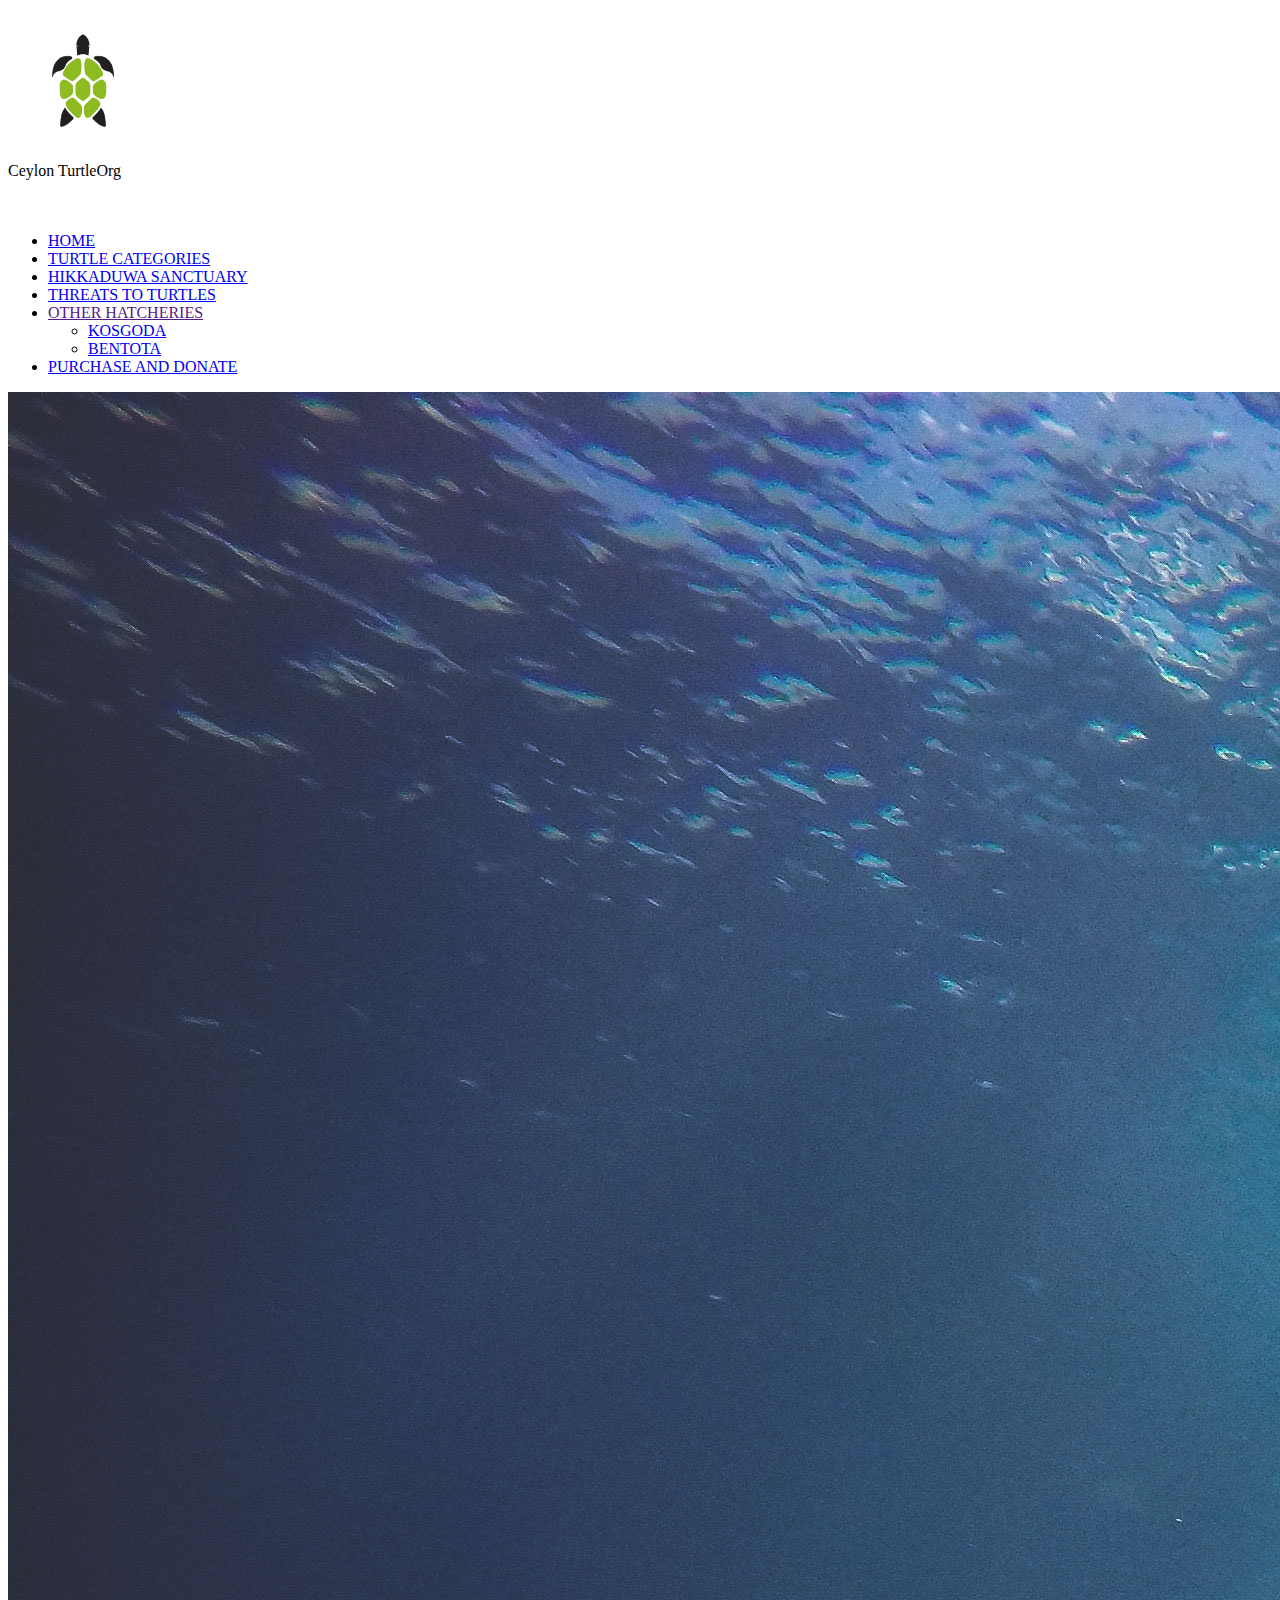
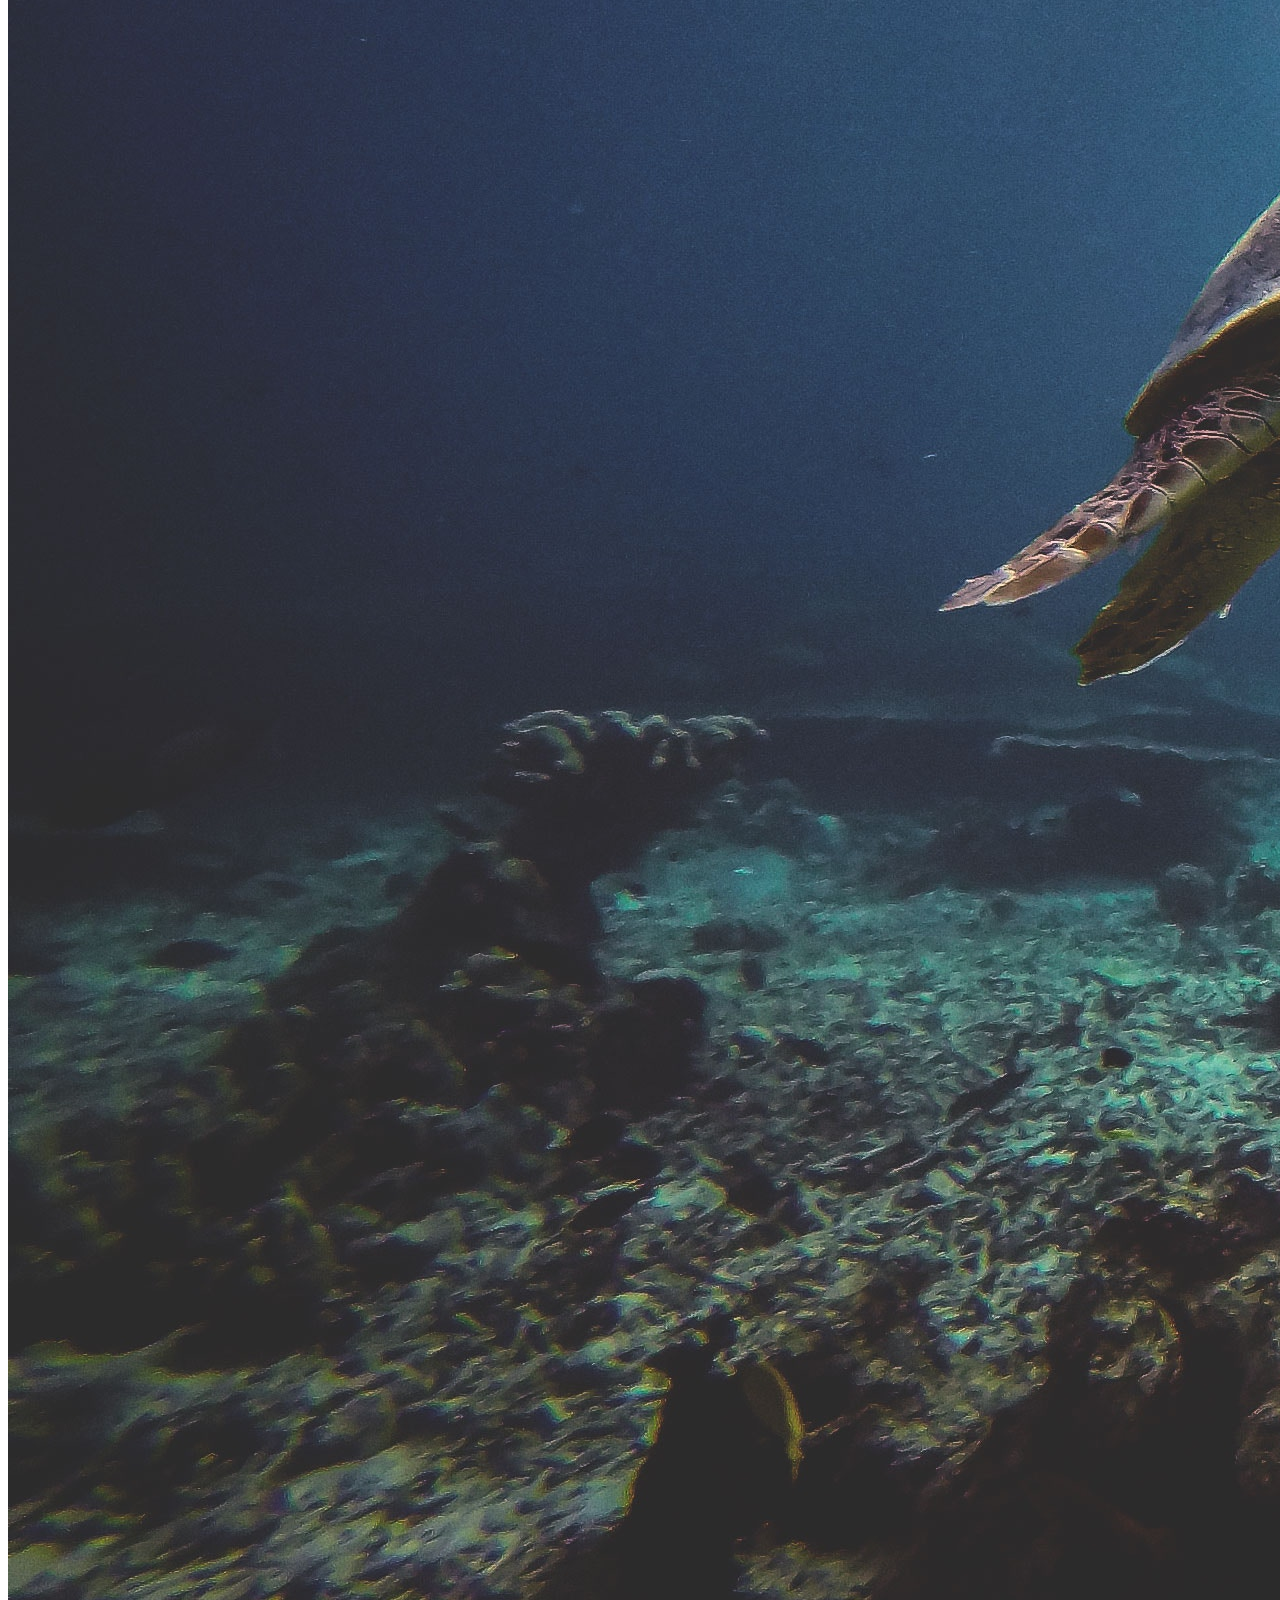
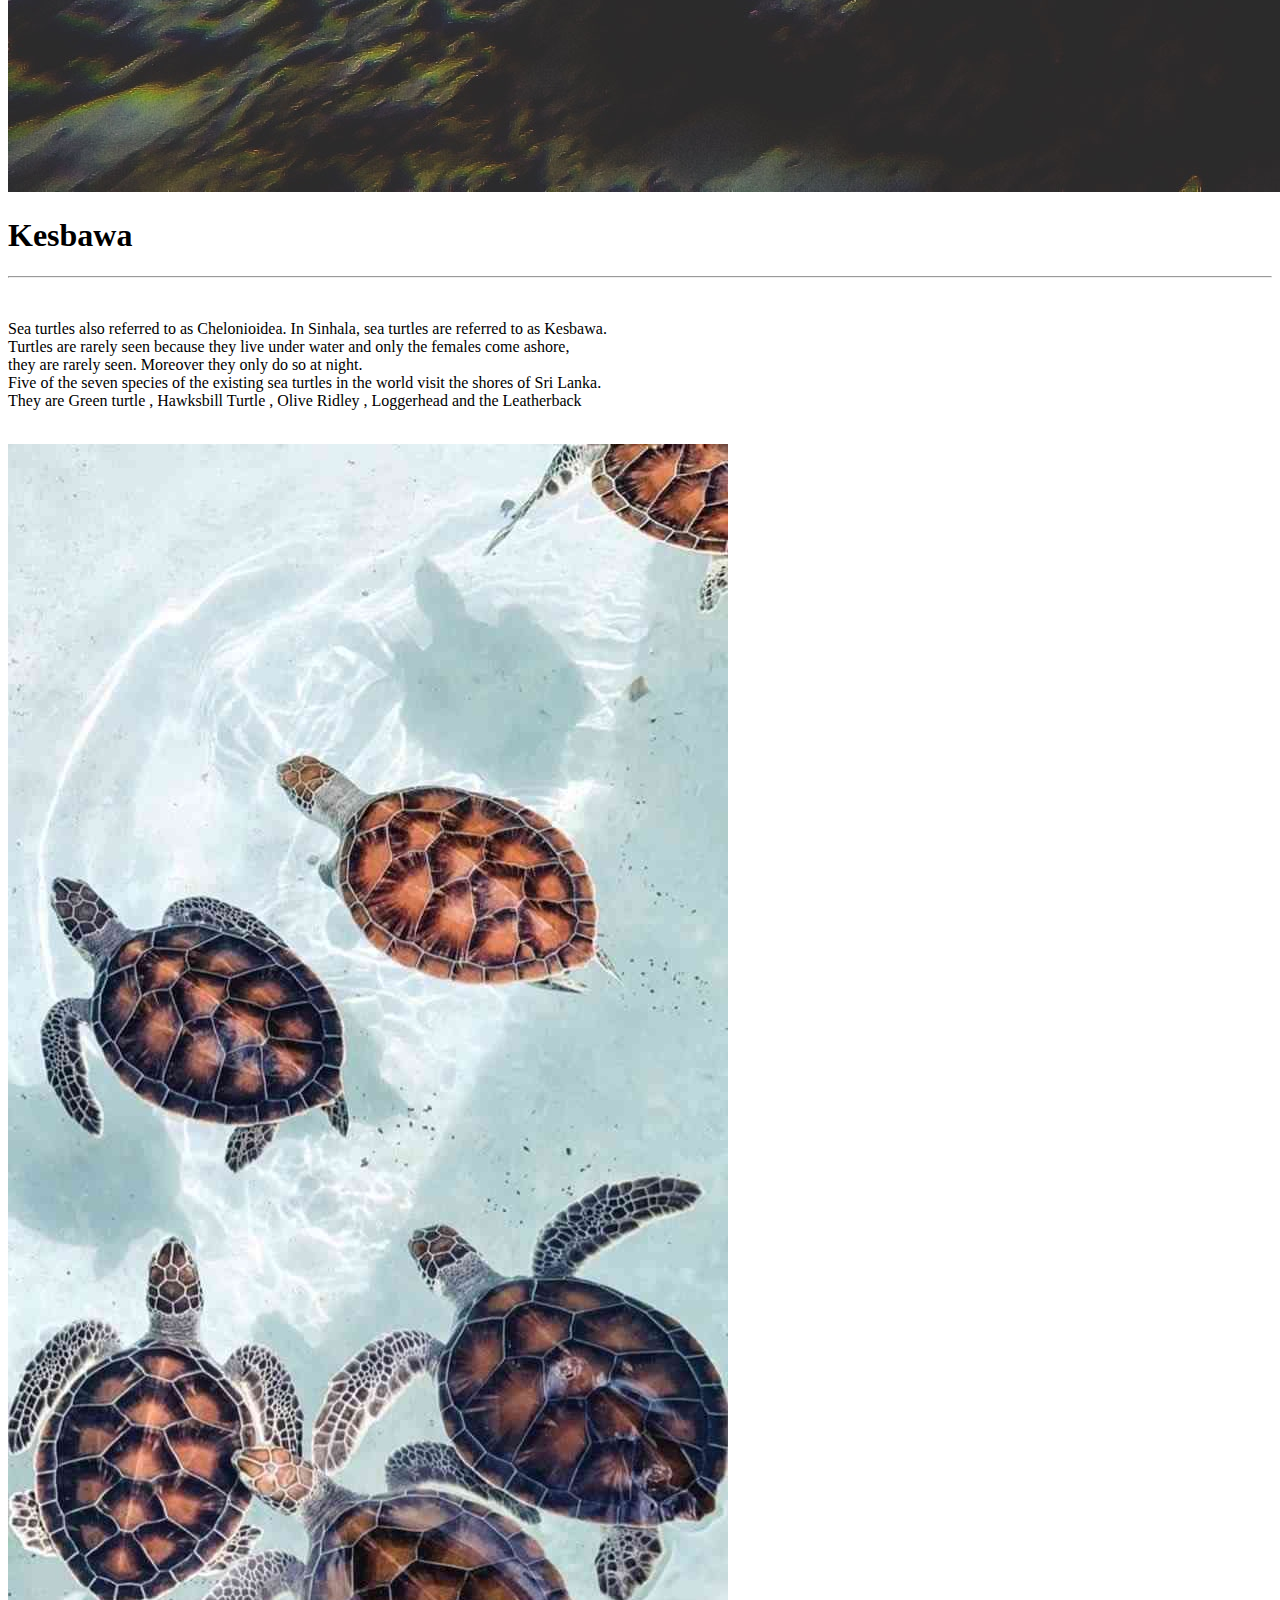
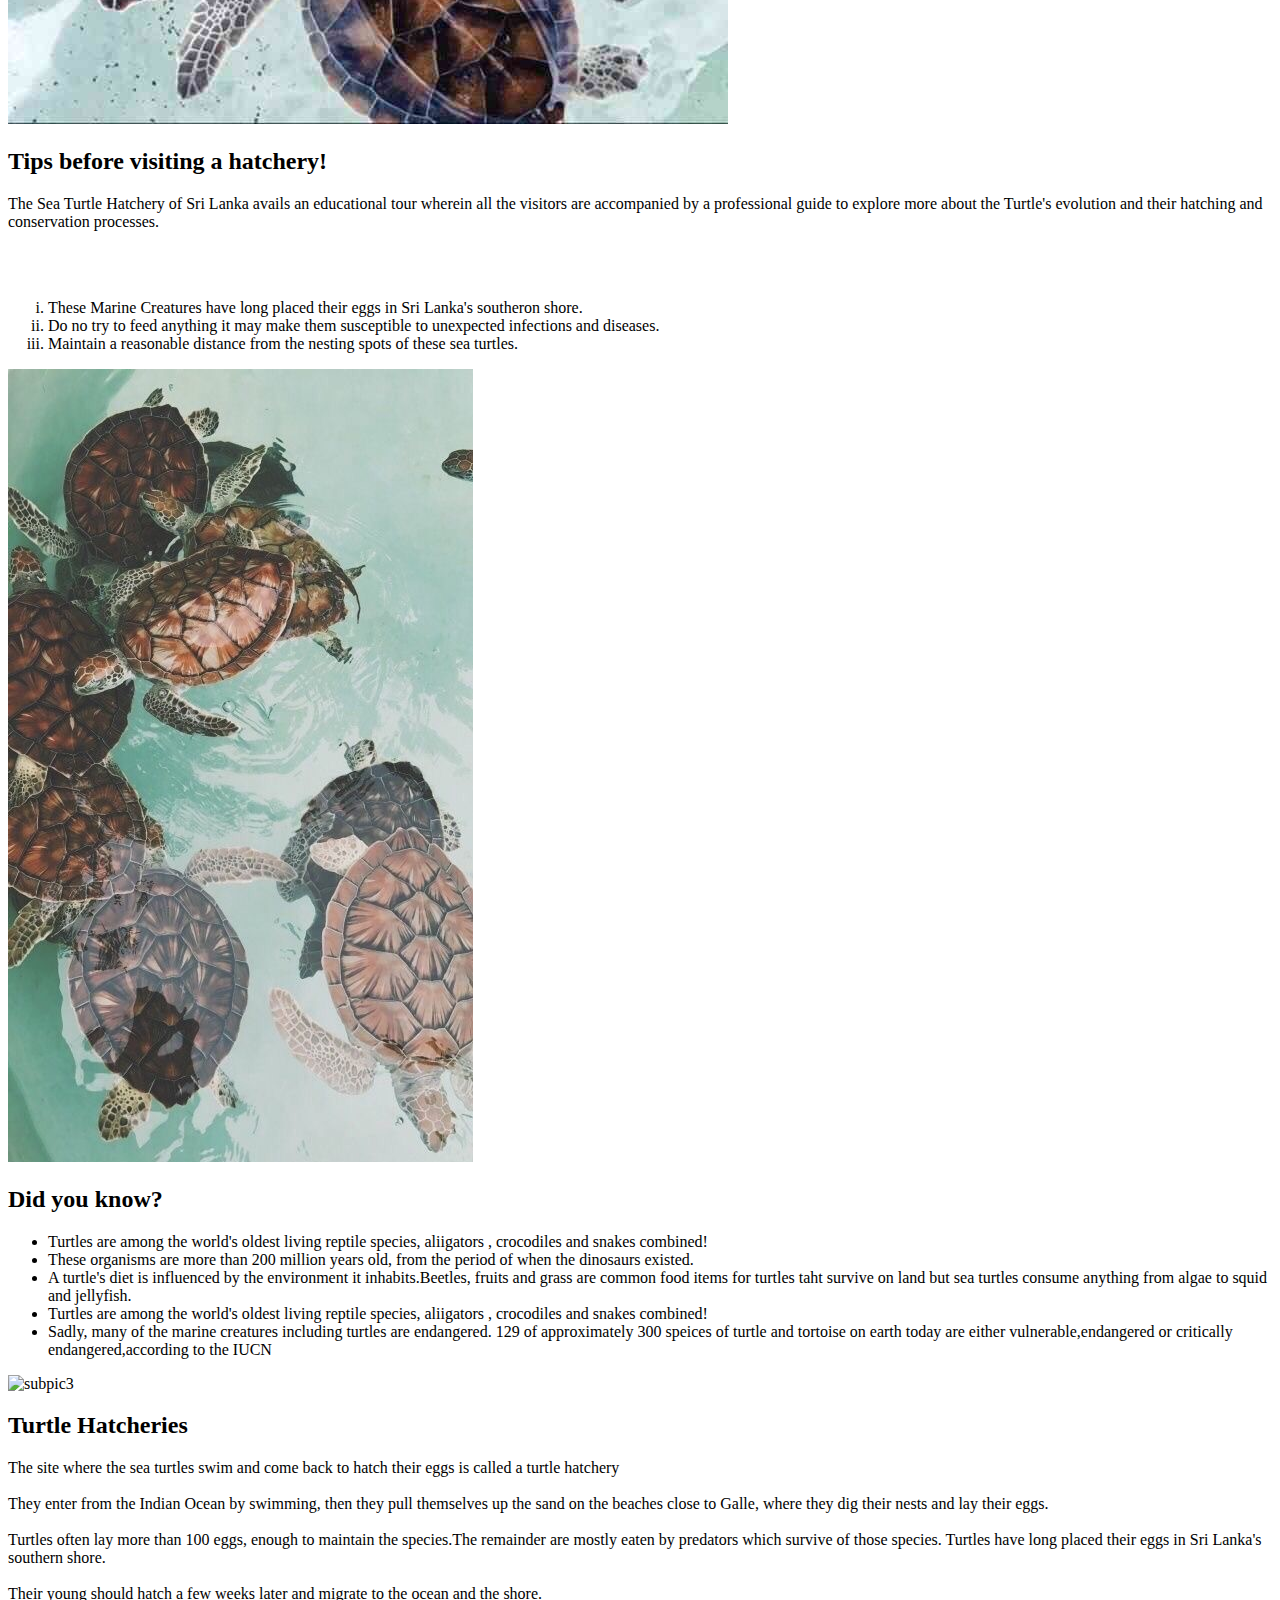
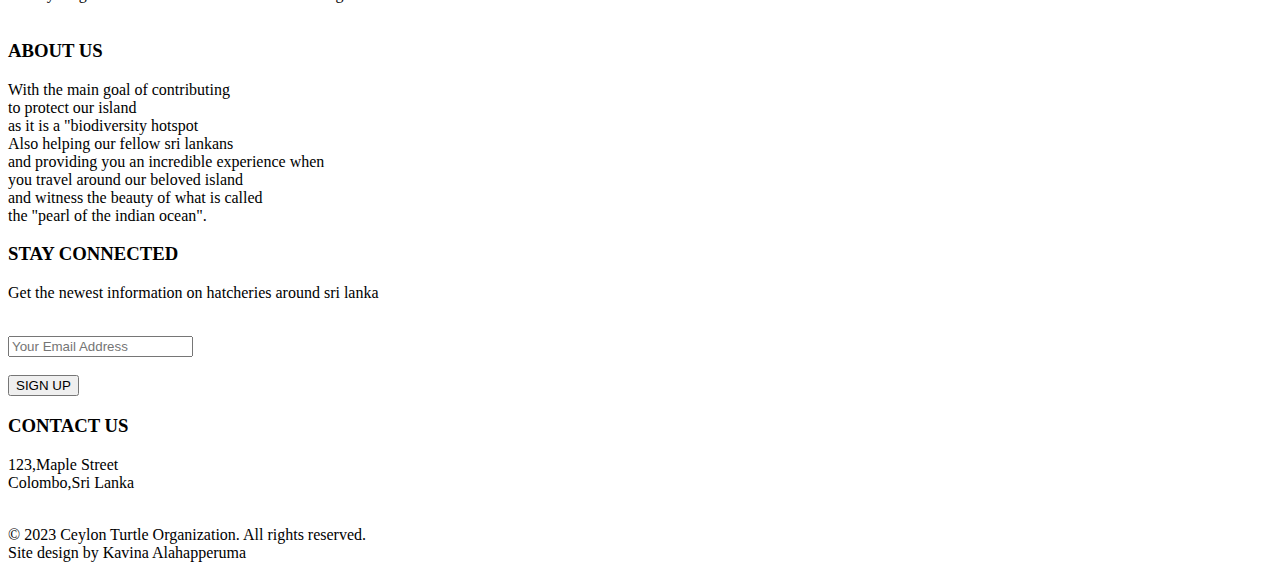
==== index.html @ 76efe72f "Add files via upload" ====
<!DOCTYPE html>
<html lang="en">
<head>
   <meta charset="UTF-8">
    <!-- <meta name="viewport" content="width=device-width, initial-scale=1.0"> -->
    <link rel="stylesheet" href="styles/styles.css">
    <title>Ceylon TurtleOrg - HomePage</title>
 </head>
<body>
  <!-- navigation bar starts from here -->
  <nav> 
    <!-- logo -->
    <div class="turtle">
    <img src="images/LOGO-modified.png" alt="logo" width="150" height="150">
    </div>

    <div class ="logo">Ceylon Turtle<span>Org</span></div><br><br>
    <ul>
    <li><a href = "index.html" class="active">HOME</a></li>
    <li><a href = "turtlecategory.html">TURTLE CATEGORIES</a></li>
    <li><a href = "hikkaduwa.html">HIKKADUWA SANCTUARY</a></li>
    <li><a href = "threat.html">THREATS TO TURTLES</a></li>
    <li><a href = "">OTHER HATCHERIES</a>
      <ul>
        <li><a href = "kosgoda.html">KOSGODA</a></li>
        <li><a href = "bentota.html">BENTOTA</a></li>
      </ul>
    <li><a href = "purchaseanddonate.html">PURCHASE AND DONATE</a></li>
    </ul>
</nav>
<!-- navigation bar ends here -->

<!-- main image -->
    <div class = "background-image">
        <img src = "images/HOMEMAIN.jpg" alt="Main Kosgoda" class="responsive-image">
    </div>

    <h1>Kesbawa</h1>
    <hr><br>
 
    <p>Sea turtles also referred to as Chelonioidea.
      In Sinhala, sea turtles are referred to as Kesbawa.<br>
      Turtles are rarely seen because they live under water and only the females come ashore,<br>
      they are rarely seen. Moreover they only do so at night. <br>
      Five of the seven species of the existing sea turtles in the world visit the shores of Sri Lanka.<br>
      They are Green turtle  , Hawksbill Turtle , Olive Ridley , Loggerhead and the Leatherback
    </p>
    <br>
    

    
<!--subsection1-->

<div class="container">
  <div class="card">
    <img src="images/HOME.SUB1.JPG" alt="subpic1">
    <div class="info">
      <h2>Tips before visiting a hatchery!</h2>
        <p>The Sea Turtle Hatchery of Sri Lanka avails an educational tour wherein all the visitors are accompanied by a 
          professional guide to explore more about the Turtle's evolution and their hatching and conservation processes.</p><br><br>
          <ol type="i"> <!--ordered list-->
            <li>These Marine Creatures have long placed their eggs in Sri Lanka's southeron shore.</li>
            <li>Do no try to feed anything it may make them susceptible to unexpected infections and diseases.</li>
            <li>Maintain a reasonable distance from the nesting spots of these sea turtles.</li>       
          </ol>
    </div>
  </div>
</div>

<!--subsection2-->

<div class="container">
  <div class="card">
    <img src="images/HOME.SUB2.JPG" alt="subpic2">
    <div class="info">
      <h2>Did you know?</h2>
      <ul> <!--unordered list-->
          <li>Turtles are among the world's oldest living reptile species, aliigators , crocodiles and snakes combined!</li>
            <li>These organisms are more than 200 million years old, from the period of when the dinosaurs existed.</li>
            <li>A turtle's diet is influenced by the environment it inhabits.Beetles, fruits and grass are common food items for turtles taht survive on land but sea turtles consume anything from algae to squid and jellyfish.</li> 
            <li>Turtles are among the world's oldest living reptile species, aliigators , crocodiles and snakes combined!</li>
            <li>Sadly, many of the marine creatures including turtles are endangered. 129 of approximately 300 speices of turtle and tortoise on earth today are either vulnerable,endangered or critically endangered,according to the IUCN</li>     
      </ul>
    </div>
  </div>
</div>

<!--subsection3-->

<div class="container">
  <div class="card">
    <img src="images/HOME.SUB3.JPG" alt="subpic3">
    <div class="info">
      <h2>Turtle Hatcheries</h2>
       <p>The site where the sea turtles swim and come back to hatch their eggs is called a turtle hatchery<br><br>
        They enter from the Indian Ocean by swimming, then they pull themselves up the sand on the beaches close to Galle, where they dig their nests and lay their eggs.<br><br>
        Turtles often lay more than 100 eggs, enough to maintain the species.The remainder are mostly eaten by predators which survive of those species.
        Turtles have long placed their eggs in Sri Lanka's southern shore.<br><br>
        Their young should hatch a few weeks later and migrate to the ocean and the shore.<br><br></p>
    </div>
  </div>
</div>
<!-- 3 subsections over -->

<!--footer-->

<div class="footercontent">
  <div class="column1">
    <h3>ABOUT US</h3>
    <p>With the main goal of contributing
      <br> to protect our island <br>
      as it is a "biodiversity hotspot<br>
      Also helping our fellow sri lankans<br>
      and providing you an incredible experience when<br>
      you travel around our beloved island <br>
      and witness the beauty of what is called<br>
       the "pearl of the indian ocean".
    </p>
  </div>

  <div class="column2">
    <h3>STAY CONNECTED</h3>
    <p>Get the newest information on hatcheries around sri lanka</p>
    <br>
    <form>
      <input type="email" placeholder="Your Email Address"><br><br>
      <button type="submit">SIGN UP</button>
    </form>
  </div>
  <div class="column3">
    <h3>CONTACT US</h3>
    <p>123,Maple Street <br>
    Colombo,Sri Lanka</p><br>© 2023 Ceylon Turtle Organization. All rights reserved.<br>Site design by Kavina Alahapperuma  
  </div>
</div>

  <!--Thrillophilia ( 2023 )  - hrillophilia.com/attractions/sea-turtle-hatchery#:~:text=The%20Sea%20Turtle%20Hatchery%20of,their%20hatching%20and%20conservation%20processes.-->

<!-- Thrillophilia.
Sea Turtle Hatchery, Colombo: How to reach,best time and tips.[Online]
/https://www.thrillophilia.com/attractions/sea-turtle-hatchery -->

<!-- https://www.worldwildlife.org/species/sea-turtle  -->

<!-- 
https://www.seeturtles.org/sea-turtle-life-cycle
life cycle of sea turtles -->

</body>
</html>
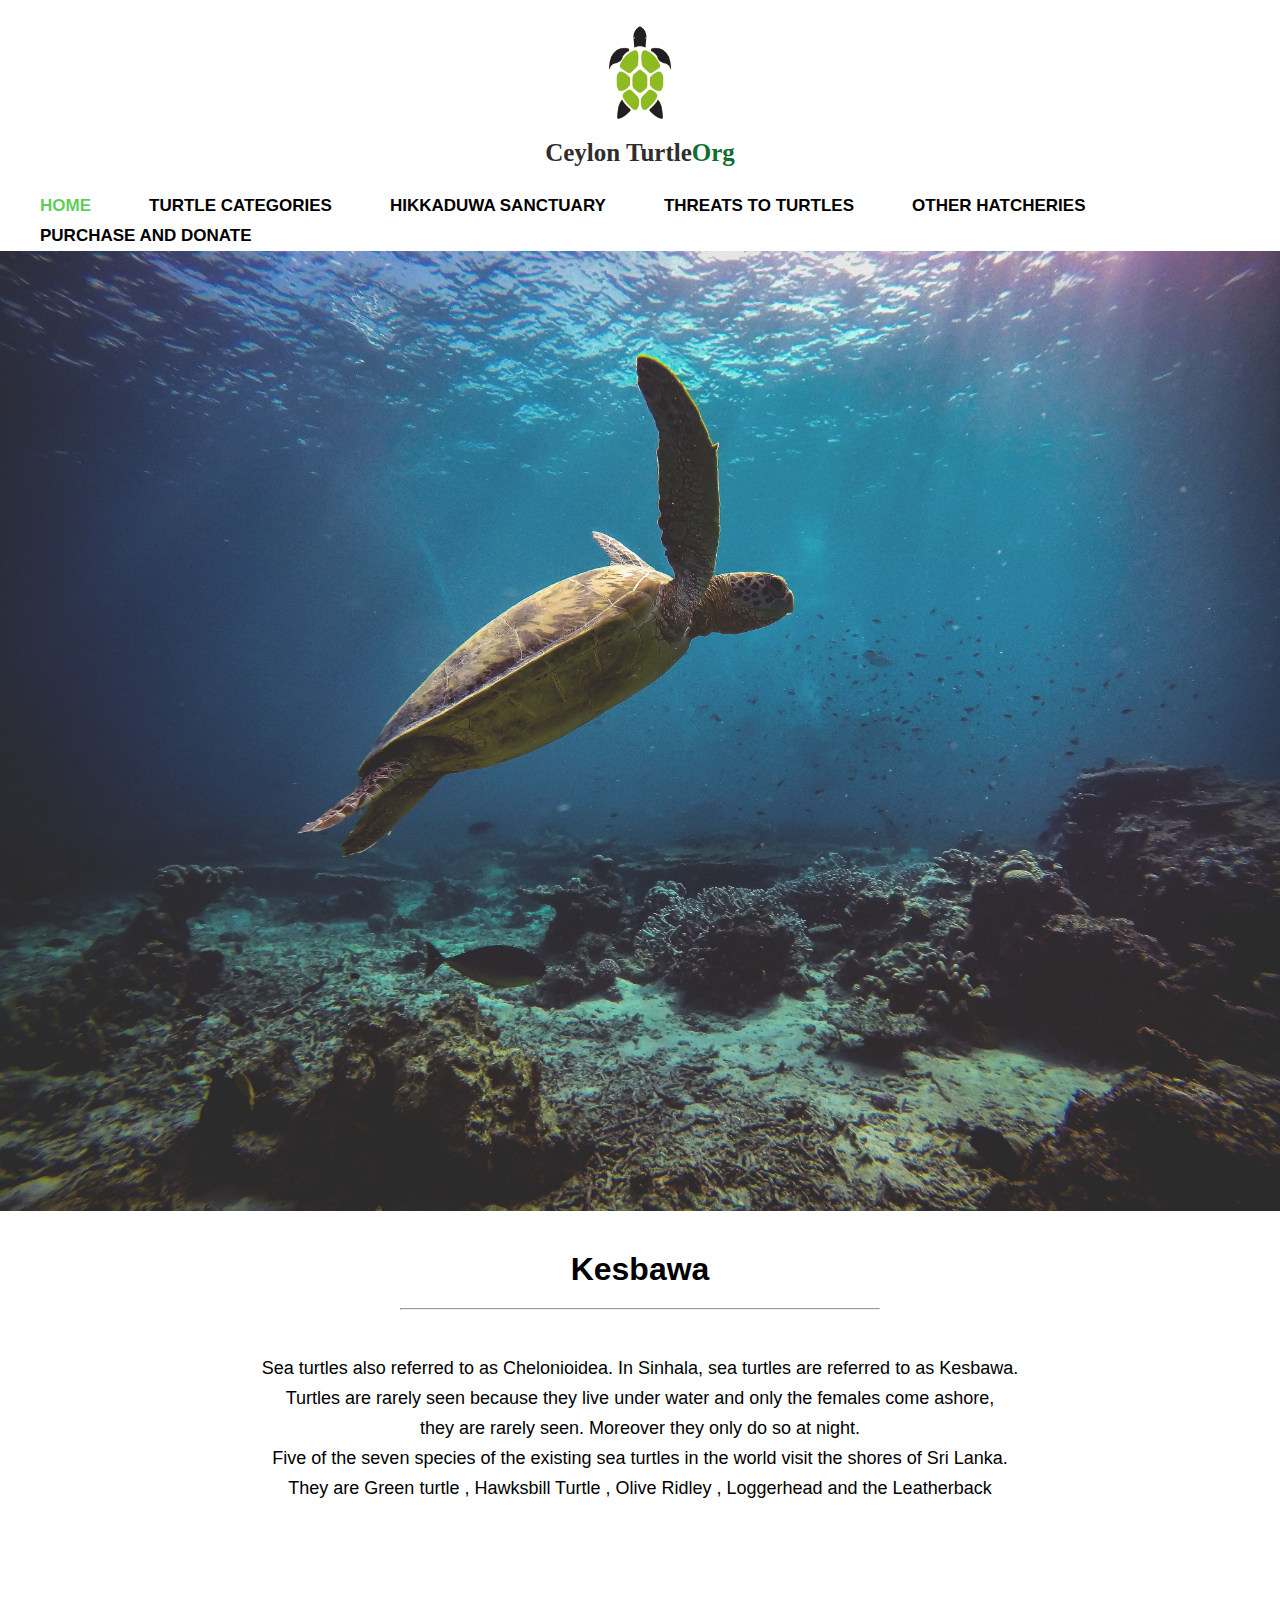
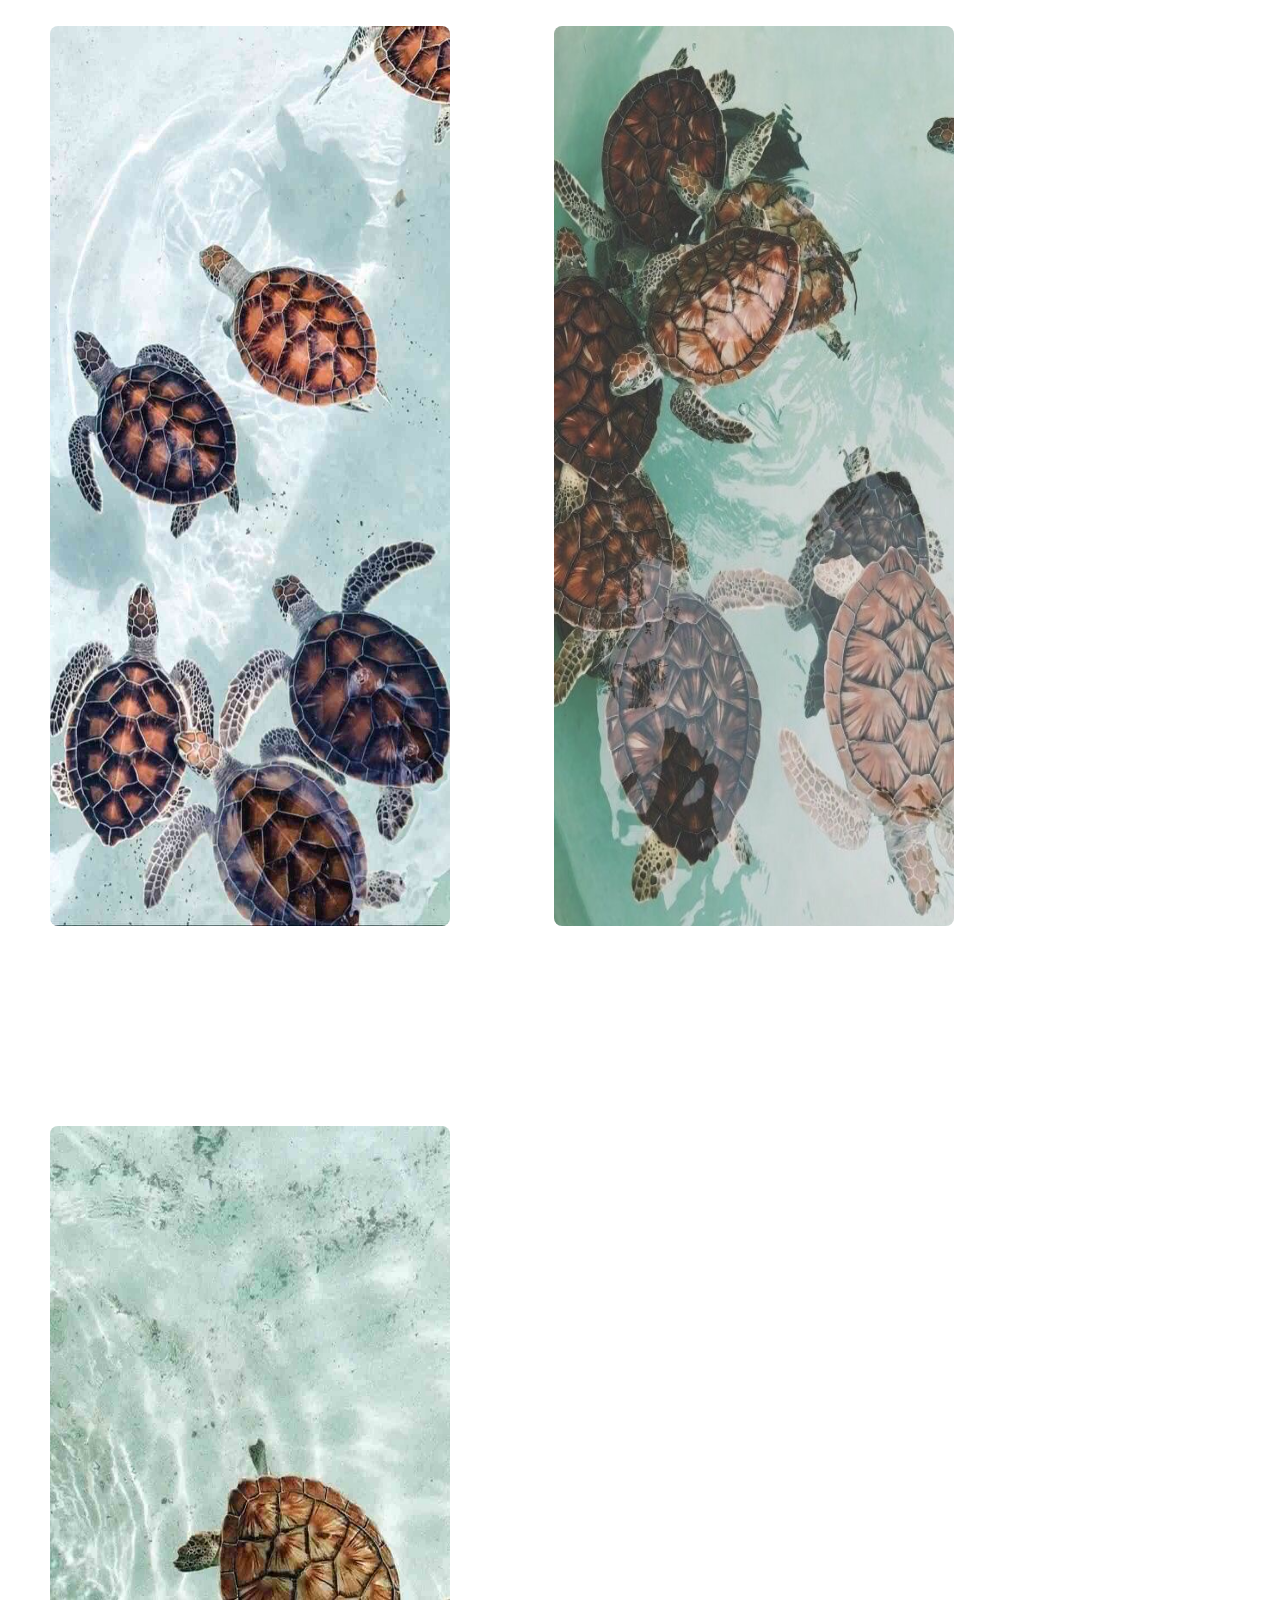
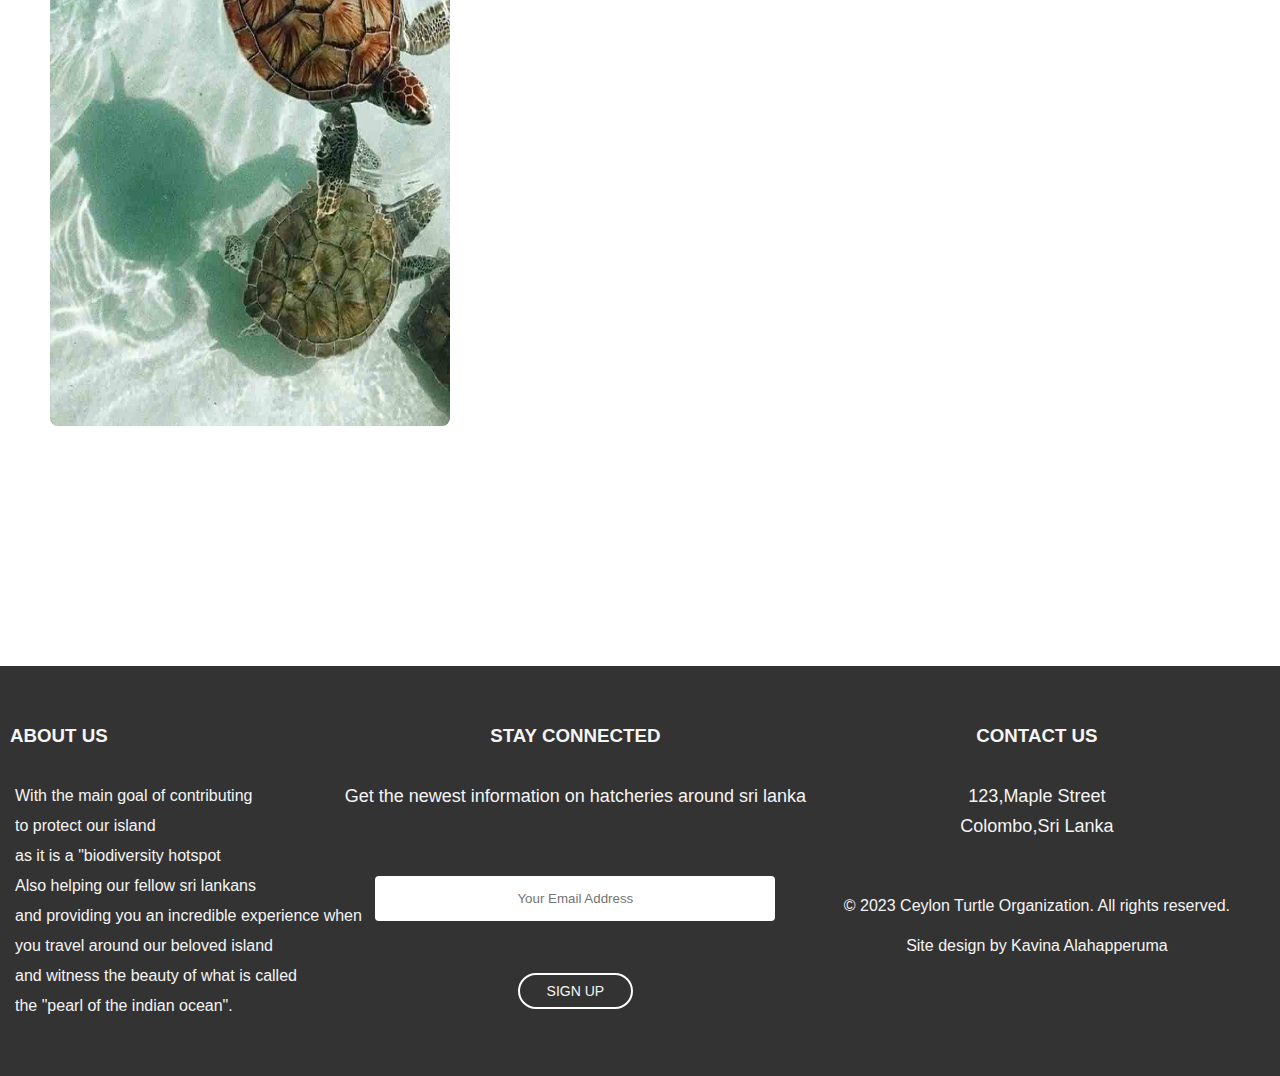
==== commit 849fb7f8: "Add files via upload" ====
--- a/index.html
+++ b/index.html
@@ -2,7 +2,7 @@
 <html lang="en">
 <head>
    <meta charset="UTF-8">
-    <!-- <meta name="viewport" content="width=device-width, initial-scale=1.0"> -->
+    <meta name="viewport" content="width=device-width, initial-scale=1.0">
     <link rel="stylesheet" href="styles/styles.css">
     <title>Ceylon TurtleOrg - HomePage</title>
  </head>
@@ -89,7 +89,7 @@
 
 <div class="container">
   <div class="card">
-    <img src="images/HOME.SUB3.JPG" alt="subpic3">
+    <img src="images/HOME.SUB3.jpg" alt="subpic3">
     <div class="info">
       <h2>Turtle Hatcheries</h2>
        <p>The site where the sea turtles swim and come back to hatch their eggs is called a turtle hatchery<br><br>
--- a/styles/styles.css
+++ b/styles/styles.css
@@ -0,0 +1,367 @@
+*{
+    padding: 0;
+    margin: 0;
+    box-sizing: border-box;
+
+}
+
+.turtle{
+    text-align: center;
+}
+
+.logo{
+    font-family: Papyrus, fantasy;
+    text-align: center;
+    color: rgb(49, 44, 44);
+    font-size: 25px;
+    line-height: 5px;
+    font-weight: bolder;
+    
+}
+
+nav {
+    background-color: white;
+    height: 80px;
+    width: 100%;
+    padding: 0px 10px;
+    margin-top: 0px;
+    margin-bottom: 5px;
+}
+
+span {
+    color:rgb(16, 110, 51);
+    font-size: 25px;
+    justify-content: space-between;
+    font-weight: bold;  
+}
+
+nav ul {
+    text-align: center;
+}
+
+nav ul li{
+    float: left;
+    list-style: none;
+    position: relative;
+    line-height: 30px;
+    margin: 0px 16px;
+    margin-left: 18px;
+}
+
+nav ul li a {
+    color: black;
+    font-weight: bold;
+    padding: 6px 12px;
+    border-radius: 3px;
+    font-size: 17px;
+    font-family: Verdana, Geneva, Tahoma, sans-serif;
+    text-decoration: none;
+    margin-top: 70px;
+    transition: all 0.2s ease 0s;
+}
+
+nav ul li ul {
+    line-height: 1;
+    background-color: aliceblue;
+    position: absolute;
+    border-radius: 0px 0px 5px 5px;
+    display: none;
+}
+
+nav ul li ul li {
+    line-height: 3;
+    width: 100px;
+    padding: 6px;
+    margin-left: 40px;
+}
+
+nav ul li ul li {
+    text-align: center;
+}
+
+nav ul li:hover ul {
+    display: block;
+    margin-left: 6px;
+}
+
+nav ul li a:hover{
+    color: rgba(51, 232, 39, 0.753);
+}
+
+nav ul li .active{
+    color: rgba(42, 190, 31, 0.753);
+}
+.responsive-image {
+    max-width: 100%;
+    height: auto;
+}
+.background-image {
+    width: 100%;
+}
+
+h1 {
+    text-align: center;
+    margin-top: 40px;
+    margin-bottom: 10px;
+    font-family: Avant Garde, Avantgarde, Century Gothic, CenturyGothic, AppleGothic, sans-serif;
+}
+
+hr {
+    margin-top: 20px;
+    margin-left: 400px;
+    margin-right: 400px;
+}
+
+p {
+    font-family: Optima, Segoe, "Segoe UI", Candara, Calibri, Arial, sans-serif;
+    text-align: center;
+    padding: 5px;
+    font-size: large;
+    margin-top: 20px;
+    line-height: 30px;
+}
+
+.container {
+    position: relative;
+    display: inline-block;
+    justify-content: center;
+    align-items: center;
+    flex-wrap: wrap;
+    gap: 100px 50px;
+    height: 10%;
+    padding: 100px 50px;
+}
+
+.container .card {
+    position: relative;
+    width: 400px;
+    height: 100%;
+    overflow: hidden;
+    border-radius: 8px;
+    text-align: center;
+    transition: transform 0.3s ease;
+} 
+
+.card img {
+    width: 100%;
+    height: 900px;
+}
+
+.text ul li {
+   padding-bottom: 30px;
+    
+}
+
+ol li {
+    padding-bottom: 50px;  
+}
+
+ul li {
+    margin-bottom: 26px;
+   }
+
+.info {
+    position: absolute;
+    text-align: center;
+    top: 0;
+    left: 0;
+    font-family:  Optima, Segoe, "Segoe UI", Candara, Calibri, Arial, sans-serif;
+    width: 100%;
+    height: 100%;
+    background-color: black;
+    color: white;
+    padding: 20px;
+    opacity: 0;
+    transition: opacity 0.3s ease;
+    line-height: 20px;
+}
+
+.card:hover {
+    transform: scale(1.1);
+}
+  
+.card:hover .info {
+    opacity: 1;
+  }
+
+.container .card .info h2 {
+    padding-top: 100px;
+    margin-bottom: 40px;
+}
+
+img {
+    margin-left: auto;
+    margin-right: auto;
+    display: block;
+}
+
+.footercontent {
+    font-family: Optima, Segoe, "Segoe UI", Candara, Calibri, Arial, sans-serif;
+    text-align: center;
+    margin-top: 140px;
+    width: 100%;
+    padding: 100px 15% ;
+    background: #333 ;
+    color: whitesmoke;
+    display: flex;
+    padding: 50px;
+    line-height: 40px;
+    justify-content: space-between;
+}
+
+.footercontent div {
+    text-align: center;
+    
+}
+.column1 {
+    margin-left: -40px;
+    text-align: left;
+    
+}
+.column1 h3 {
+    text-align: left;
+}
+.column1 p {
+    text-align: left;
+    font-size: medium;
+    
+}
+
+.column2 {
+    flex-grow: 1.5;
+    margin-left: -60px;
+
+}
+
+form input {
+    width: 400px;
+    height: 45px;
+    border-radius: 4px;
+    text-align: center;
+    margin-top: 20px;
+    margin-bottom: 10px;
+    outline: none;
+    border: none;
+
+}
+
+form button {
+   color: whitesmoke;
+    background: transparent;
+    border: 2px solid white;
+    border-radius: 30px;
+    padding: 8px 27px;
+    font-size: 14px;
+    cursor: pointer;
+}
+
+@media screen and (max-width:600px) {
+
+   
+    .container .card {
+        width: 100%;
+    }
+    .card img {
+        width: 100%;
+        height: auto;
+    }
+    ul li {
+        margin-bottom: 26px;
+        padding:7px;
+    }
+
+    ol li {
+        padding-bottom: 40px;
+    }
+
+.info {
+    font-size: 12px;
+    padding: 20px;
+    line-height: 15px;
+}
+
+
+.container .card .info h2 {
+    font-size: 15px;
+    padding-top: 30px;
+    margin-bottom: 40px;
+}
+
+.container .card .info p {
+    padding-top: 10px;
+    margin-bottom: 40px;
+}
+.footercontent {
+    font-family: Optima, Segoe, "Segoe UI", Candara, Calibri, Arial, sans-serif;
+    text-align: center;
+    margin-top: 140px;
+    padding: 50px;
+    background: #333;
+    color: whitesmoke;
+    display: flex;
+    flex-wrap: wrap;
+    line-height: 40px;
+}
+
+.footercontent div {
+    text-align: center;
+    flex-basis: 100%;
+    margin-bottom: 20px;
+}
+
+.column1 {
+    text-align: left;
+    flex-basis: 100%;
+    max-width: 100%;
+    margin-left: 0;
+}
+
+.column1 h3 {
+    margin-top: 0;
+    margin-bottom: 10px;
+    text-align: left;
+}
+
+.column1 p {
+    text-align: left;
+    font-size: medium;
+    margin-bottom: 10px;
+}
+
+.column2 {
+    flex-basis: 100%;
+    max-width: 100%;
+    margin-left: 0;
+}
+
+form input {
+    width: 100%;
+    max-width: 400px;
+    height: 45px;
+    border-radius: 4px;
+    text-align: center;
+    margin-top: 20px;
+    margin-bottom: 10px;
+    outline: none;
+    border: none;
+}
+
+form button {
+    color: whitesmoke;
+    background: transparent;
+    border: 2px solid white;
+    border-radius: 30px;
+    padding: 8px 27px;
+    font-size: 14px;
+    cursor: pointer;
+}
+}
+
+
+
+    
+
+
+
+
+
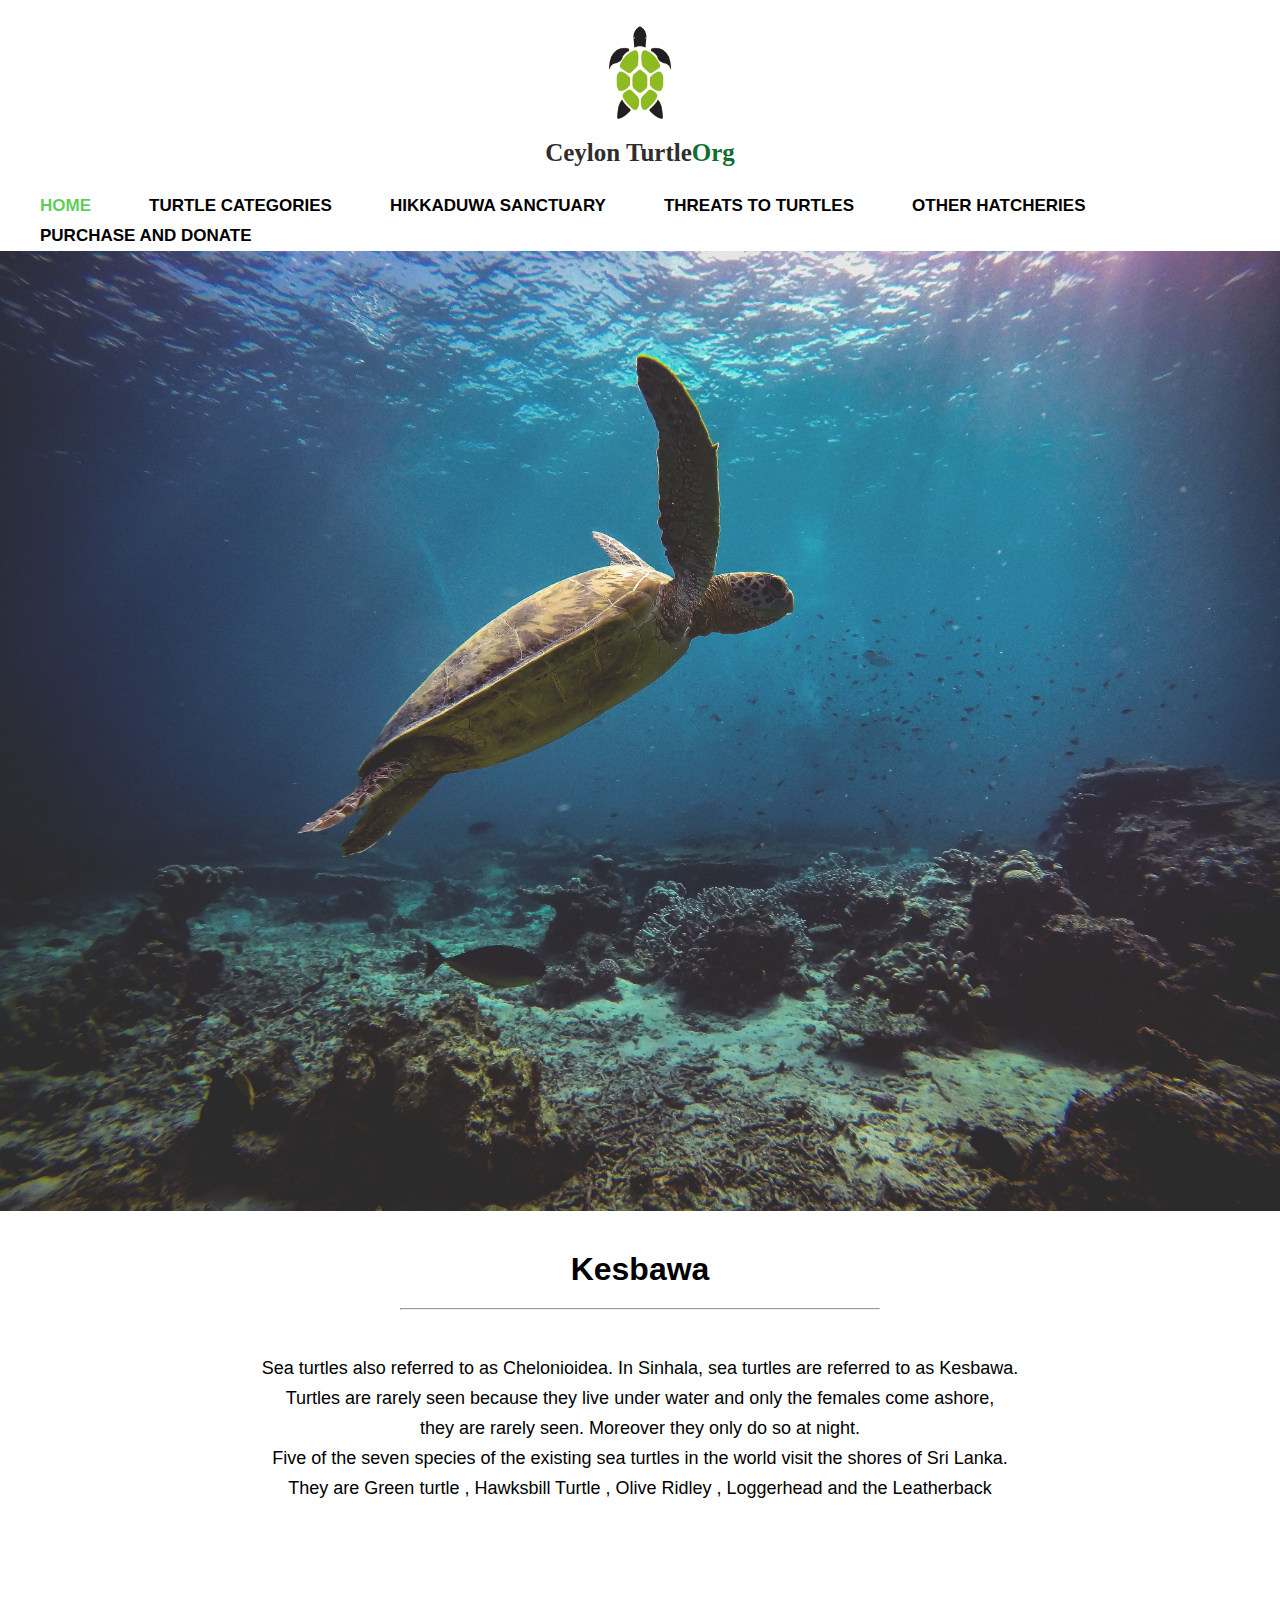
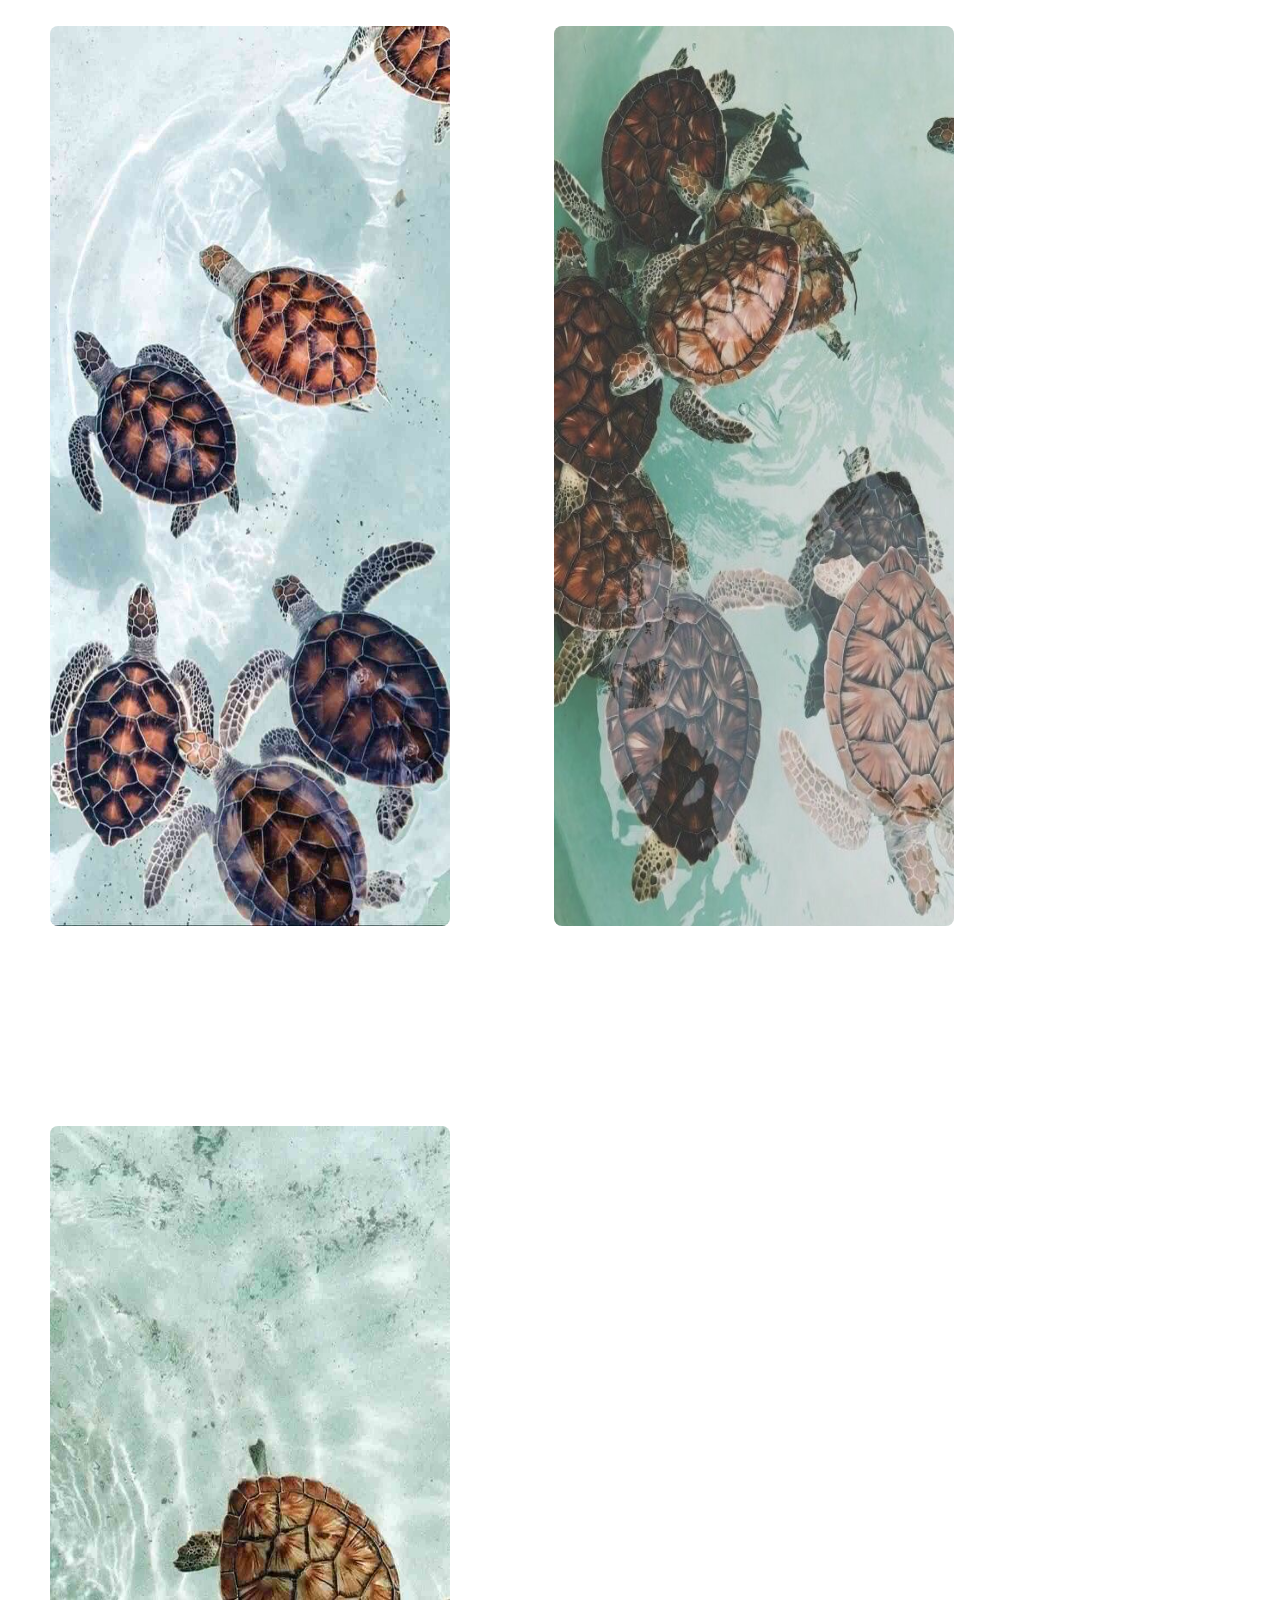
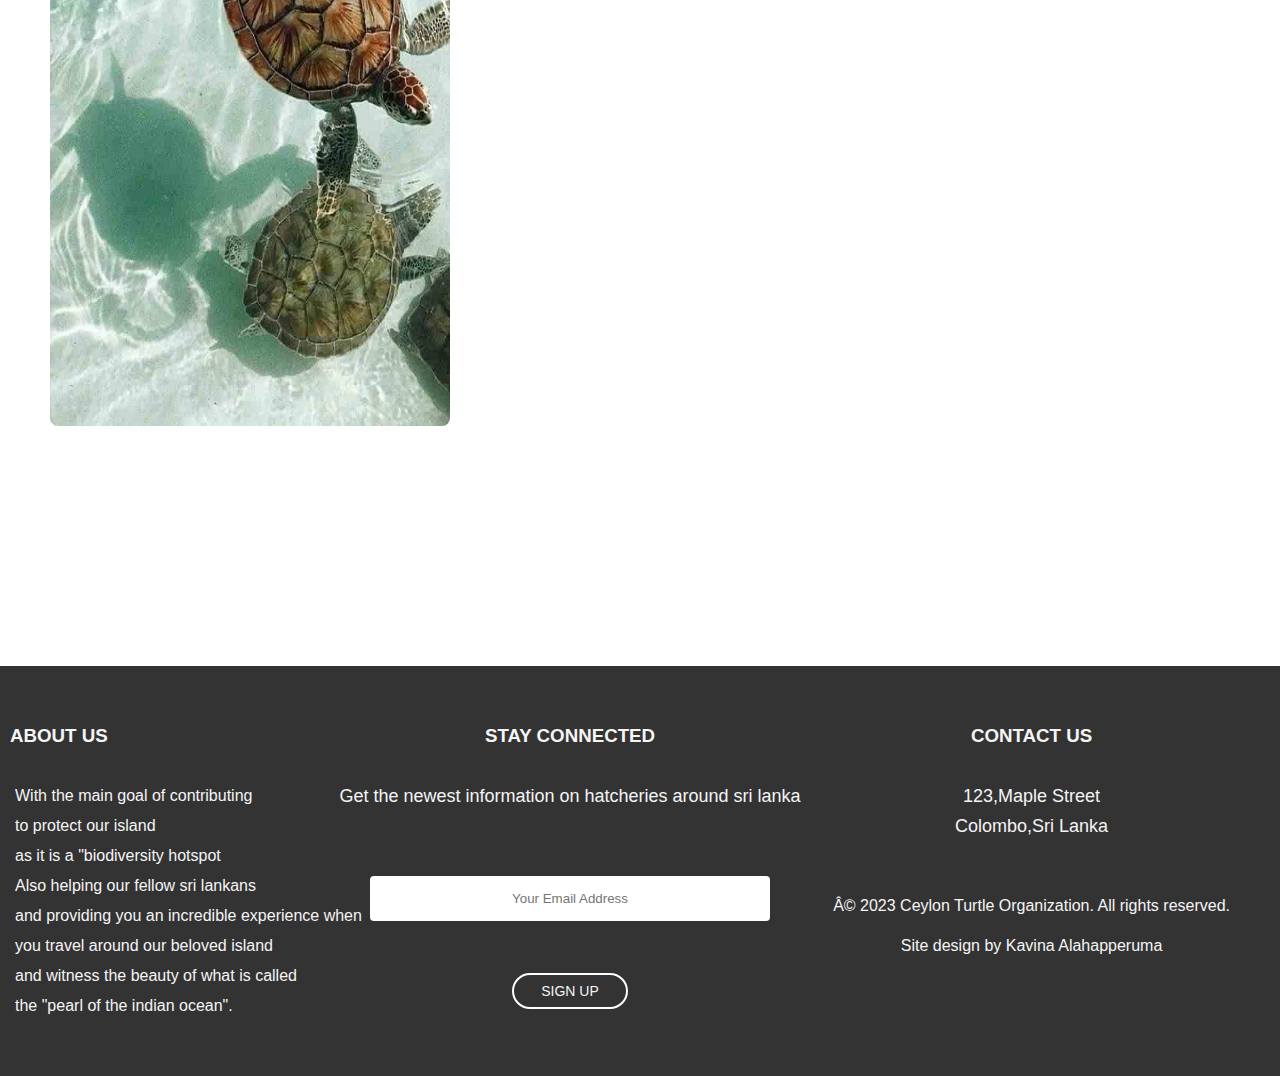
==== commit fb882f8d: "Add files via upload" ====
--- a/index.html
+++ b/index.html
@@ -1,8 +1,8 @@
 <!DOCTYPE html>
 <html lang="en">
 <head>
-   <meta charset="UTF-8">
-    <meta name="viewport" content="width=device-width, initial-scale=1.0">
+   <!-- <meta charset="UTF-8">
+    <meta name="viewport" content="width=device-width, initial-scale=1.0"> -->
     <link rel="stylesheet" href="styles/styles.css">
     <title>Ceylon TurtleOrg - HomePage</title>
  </head>
